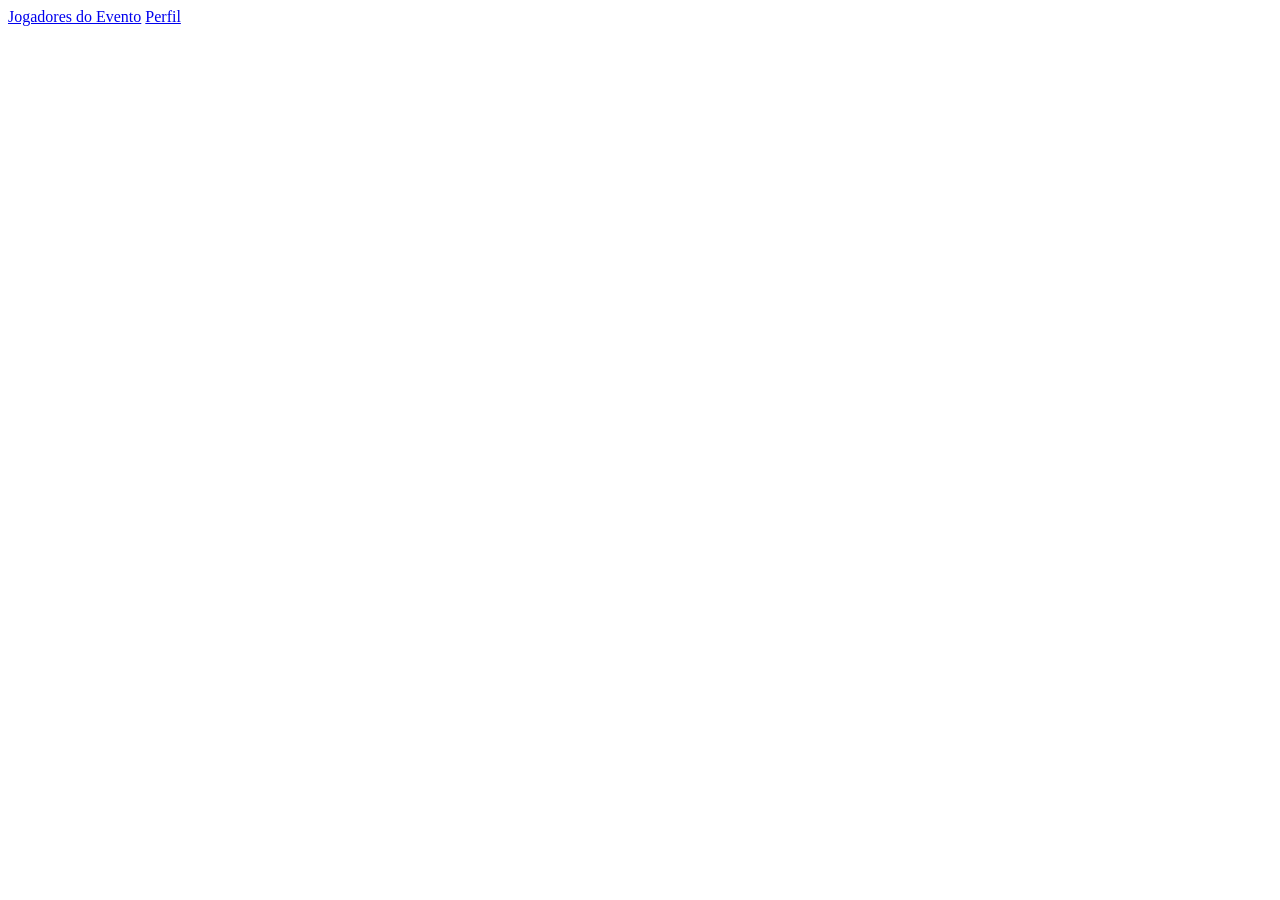
==== index.html @ 78335ee0 "Arrumado" ====
<!DOCTYPE html>
<html lang="pt-br">
<head>
    <meta charset="UTF-8">
    <meta name="viewport" content="width=device-width, initial-scale=1.0">
    <title>HomePage</title>
</head>
<body>
    <a href="pages/jogadoresEvento.html">Jogadores do Evento</a>
    <a href="pages/perfil.html">Perfil</a>
</body>
</html>
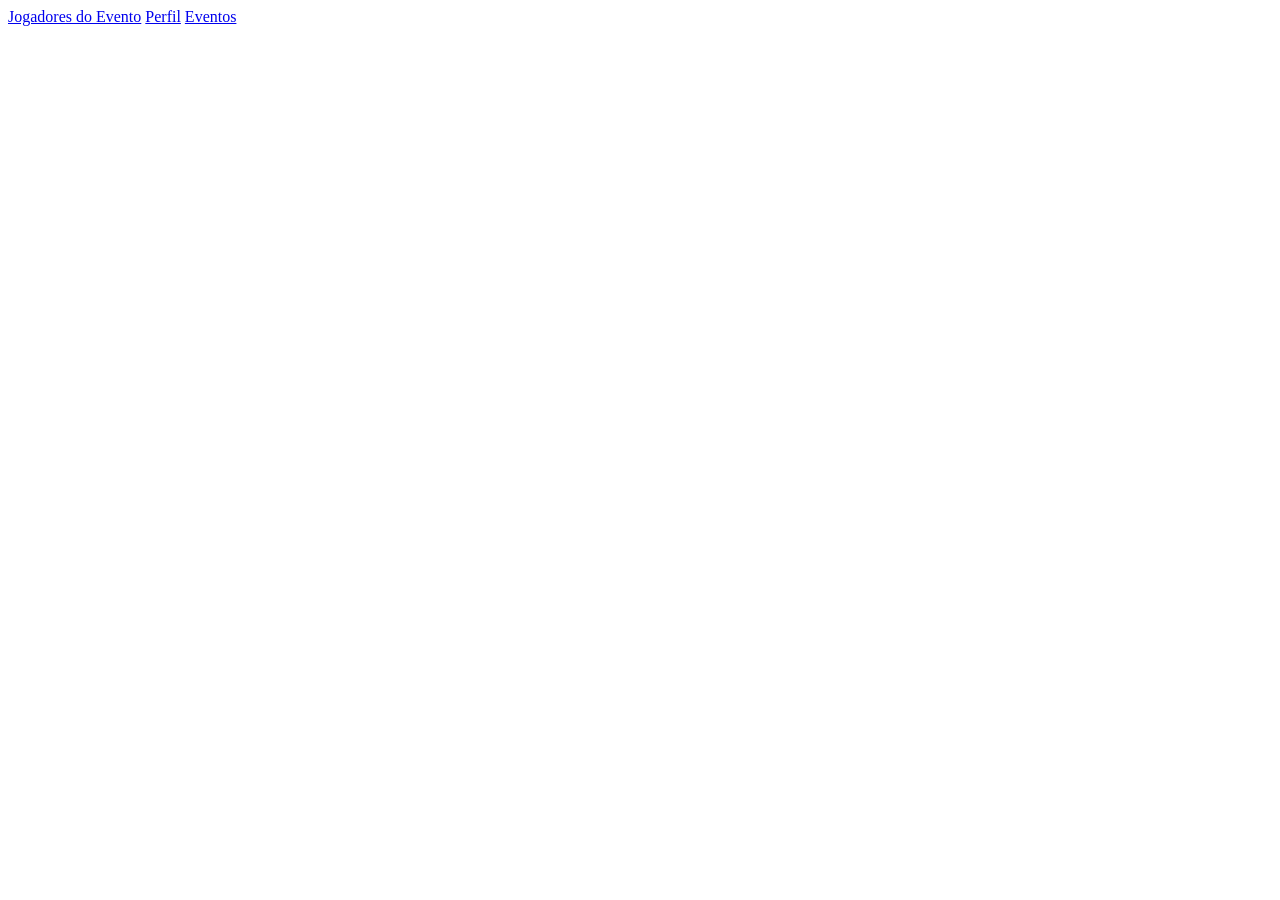
==== commit ba5b7b38: "Atualizado pastas dos arquivos" ====
--- a/index.html
+++ b/index.html
@@ -8,5 +8,6 @@
 <body>
     <a href="pages/jogadoresEvento.html">Jogadores do Evento</a>
     <a href="pages/perfil.html">Perfil</a>
+    <a href="pages/eventos.html">Eventos</a>
 </body>
 </html>
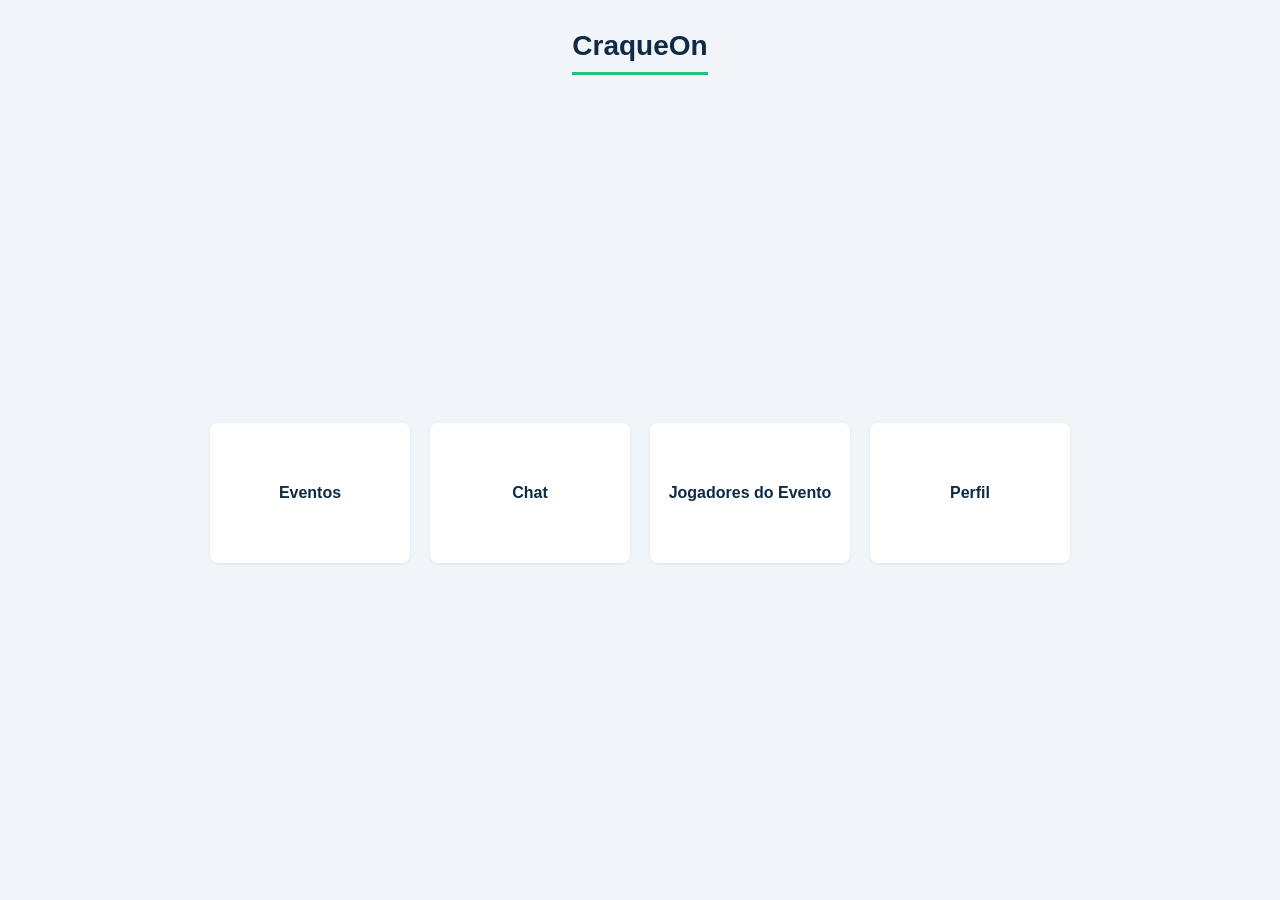
==== commit 2613cbfc: "Chat, perfil e HomePage Foi adicionado a HomePage, adicionado o chat e atualizado alguns erros do pe" ====
--- a/index.html
+++ b/index.html
@@ -1,13 +1,32 @@
 <!DOCTYPE html>
 <html lang="pt-br">
+
 <head>
     <meta charset="UTF-8">
     <meta name="viewport" content="width=device-width, initial-scale=1.0">
+    <link rel="stylesheet" href="style/index.css">
     <title>HomePage</title>
 </head>
+
 <body>
-    <a href="pages/jogadoresEvento.html">Jogadores do Evento</a>
-    <a href="pages/perfil.html">Perfil</a>
-    <a href="pages/eventos.html">Eventos</a>
+    <header>
+        <h1>CraqueOn</h1>
+    </header>
+
+    <div class="cards">
+        <a href="pages/eventos.html" class="card">
+            <p>Eventos</p>
+        </a>
+        <a href="pages/chat.html" class="card">
+            <p>Chat</p>
+        </a>
+        <a href="pages/jogadoresEvento.html" class="card">
+            <p>Jogadores do Evento</p>
+        </a>
+        <a href="pages/perfil.html" class="card">
+            <p>Perfil</p>
+        </a>
+    </div>
 </body>
+
 </html>
--- a/style/index.css
+++ b/style/index.css
@@ -0,0 +1,79 @@
+* {
+    margin: 0;
+    padding: 0;
+    box-sizing: border-box;
+}
+
+body {
+    font-family: Arial, Helvetica, sans-serif;
+    background-color: #f1f4f9;
+    color: #22303f;
+    max-width: 1000px;
+    margin: 0 auto;
+    padding: 30px 20px;
+    min-height: 100vh;
+    display: flex;
+    flex-direction: column;
+}
+
+header {
+    text-align: center;
+    margin-bottom: 40px;
+}
+
+h1 {
+    font-size: 28px;
+    color: #0f2a44;
+    display: inline-block;
+    border-bottom: 3px solid #23c17c;
+    padding-bottom: 10px;
+}
+
+a {
+    text-decoration: none;
+    color: inherit;
+}
+
+.cards {
+    flex: 1;
+    display: flex;
+    flex-wrap: wrap;
+    align-content: center;
+    justify-content: center;
+    gap: 20px;
+}
+
+.card {
+    width: 200px;
+    height: 140px;
+    background-color: #ffffff;
+    border-radius: 8px;
+    box-shadow: 0 1px 3px rgba(0, 0, 0, 0.08);
+    display: flex;
+    align-items: center;
+    justify-content: center;
+    text-align: center;
+    cursor: pointer;
+    transition: transform 0.2s ease, box-shadow 0.2s ease, background-color 0.2s ease;
+}
+
+.card p {
+    font-size: 16px;
+    font-weight: bold;
+    color: #0f2a44;
+    transition: color 0.2s ease;
+}
+
+.card:hover {
+    transform: translateY(-6px);
+    box-shadow: 0 8px 16px rgba(15, 42, 68, 0.15);
+    background-color: #23c17c;
+}
+
+.card:hover p {
+    color: #ffffff;
+}
+
+.card:active {
+    transform: translateY(-2px);
+}
